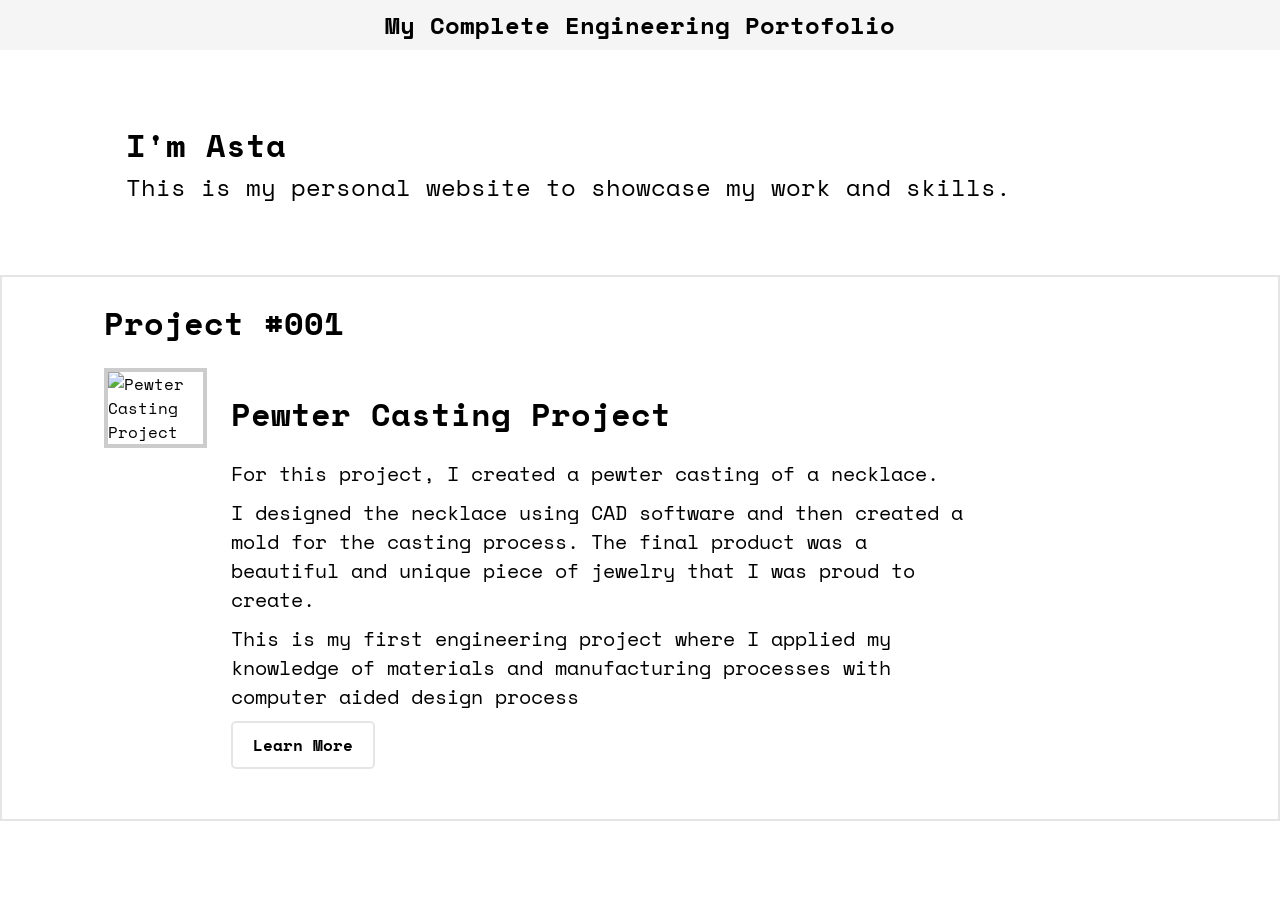
==== index.html @ eb5b8176 "Add files via upload" ====
<!DOCTYPE html>
<html lang="en">

<head>
    <meta charset="UTF-8">
    <meta name="viewport" content="width=device-width, initial-scale=1.0">
    <title>Asta's Portofolio</title>
    <link rel="stylesheet" href="Main.css">

    <link rel="preconnect" href="https://fonts.googleapis.com">
    <link rel="preconnect" href="https://fonts.gstatic.com" crossorigin>
    <link href="https://fonts.googleapis.com/css2?family=Space+Mono:ital,wght@0,400;0,700;1,400;1,700&display=swap"
        rel="stylesheet">
</head>

<body>
    <div class="Header">
        <h1>My Complete Engineering Portofolio</h1>
    </div>

    <div class="FillerLol"></div>

    <div class="Main">
        <div class="img">
            <img src="">
        </div>

        <div class="Text">
            <h1>I'm Asta</h1>
            <h2>This is my personal website to showcase my work and skills.</h2>
        </div>
    </div>

    <div class="Project1">
        <div class="Project1Heading">
            <h1>Project #001</h1>
        </div>

        <div class="Project1Body">

            <div class="img">
                <img src="Assets/Asta'sNecklace.png" alt="Pewter Casting Project">
            </div>

            <div class="Text">
                <h1>Pewter Casting Project</h1>
                <h2>For this project, I created a pewter casting of a necklace.</h2>
                <h2>I designed the necklace using CAD software
                    and then created a mold for the casting process. The final product was a beautiful and unique piece
                    of jewelry that I was proud to create.</h2>
                <h2>This is my first engineering project where I applied my knowledge of materials and manufacturing processes with computer aided design process</h2>
                <div class="MoreButton">
                    <a href="https://drive.google.com/file/d/1BY10WOGjt8T2GT68Xvnvfduogqiowvm9/view?usp=sharing">Learn More</a>
                </div>

            </div>

        </div>
    </div>

</body>

</html>
---- Main.css ----
body {
    margin: 0;
    padding: 0;
    font-family: "Space Mono", monospace;
}

.Header {
    display: flex;
    justify-content: center;
    align-items: center;
    height: 50px;
    background-color: #f5f5f5;
    position: fixed;
    top: 0;
    left: 0;
    right: 0;
    z-index: 0;
}

.Header h1 {
    margin: 0;
    font-size: 24px;
    font-weight: bold;
}

.FillerLol {
    display: flex;
    justify-content: center;
    align-items: center;
    height: 50px;
    background-color: #f5f5f5;
}

.Main {
    display: flex;

    justify-content: left;
    align-items: left;

    background-image: url(Assets/BlackGrid.svg);
    background-repeat: no-repeat;
    background-size: cover;
    background-position: center;
    background-attachment: fixed;

    height: auto;
    padding-top: 50px;
    padding-bottom: 50px;
    padding-left: 8%;
}


.Main img {
    border-radius: 10px;
    height: 250px;
}

.Main .Text {
    display: flex;
    flex-direction: column;
    justify-content: center;
    align-items: left;
    margin-left: 2%;
}

.Main h1 {
    text-align: left;
    font-family: "Space Mono", monospace;
    font-weight: 700;
    font-style: normal;
    margin-bottom: 0;
}

.Main h2 {
    text-align: left;
    font-family: "Space Mono", monospace;
    font-weight: 400;
    font-style: normal;
    margin-top: 0;
}

.Project1 {
    color: black;
    border: 2px solid rgba(0, 0, 0, 0.100);
}

.Project1Heading {
    display: flex;

    justify-content: left;
    align-items: left;

    height: auto;
    padding-left: 8%;
}

.Project1Body {
    display: flex;
    justify-content: left;
    align-items: left;

    height: auto;
    padding-bottom: 50px;
    padding-left: 8%;
}

.Project1Body img {
    aspect-ratio: 1/1;
    object-fit: cover;
    height: 500px;

    color: black;
    border: 4px solid rgba(0, 0, 0, 0.200);
}

.Project1Body .Text {
    display: flex;
    flex-direction: column;
    align-items: left;
    margin-left: 2%;
}

.Project1Body .Text h1 {
    font-weight: 700;
}

.Project1Body .Text h2 {
    font-weight: 400;
    padding-right: 300px;
    margin-top: 0;
    margin-bottom: 10px;

    font-size: 20px;
}

.Project1Body .Text .MoreButton a {
    display: inline-block;
    padding: 10px 20px;
    
    background-image: url(Assets/BlackGrid.svg);
    background-repeat: no-repeat;
    background-size: cover;
    background-position: center;
    background-attachment: fixed;

    text-decoration: none;

    font-weight: 700;

    color: black;
    border-radius: 5px; 

    border: 2px solid rgba(0, 0, 0, 0.100);
}

/*
.space-mono-regular {
  font-family: "Space Mono", monospace;
  font-weight: 400;
  font-style: normal;
}

.space-mono-bold {
  font-family: "Space Mono", monospace;
  font-weight: 700;
  font-style: normal;
}

.space-mono-regular-italic {
  font-family: "Space Mono", monospace;
  font-weight: 400;
  font-style: italic;
}

.space-mono-bold-italic {
  font-family: "Space Mono", monospace;
  font-weight: 700;
  font-style: italic;
}
*/
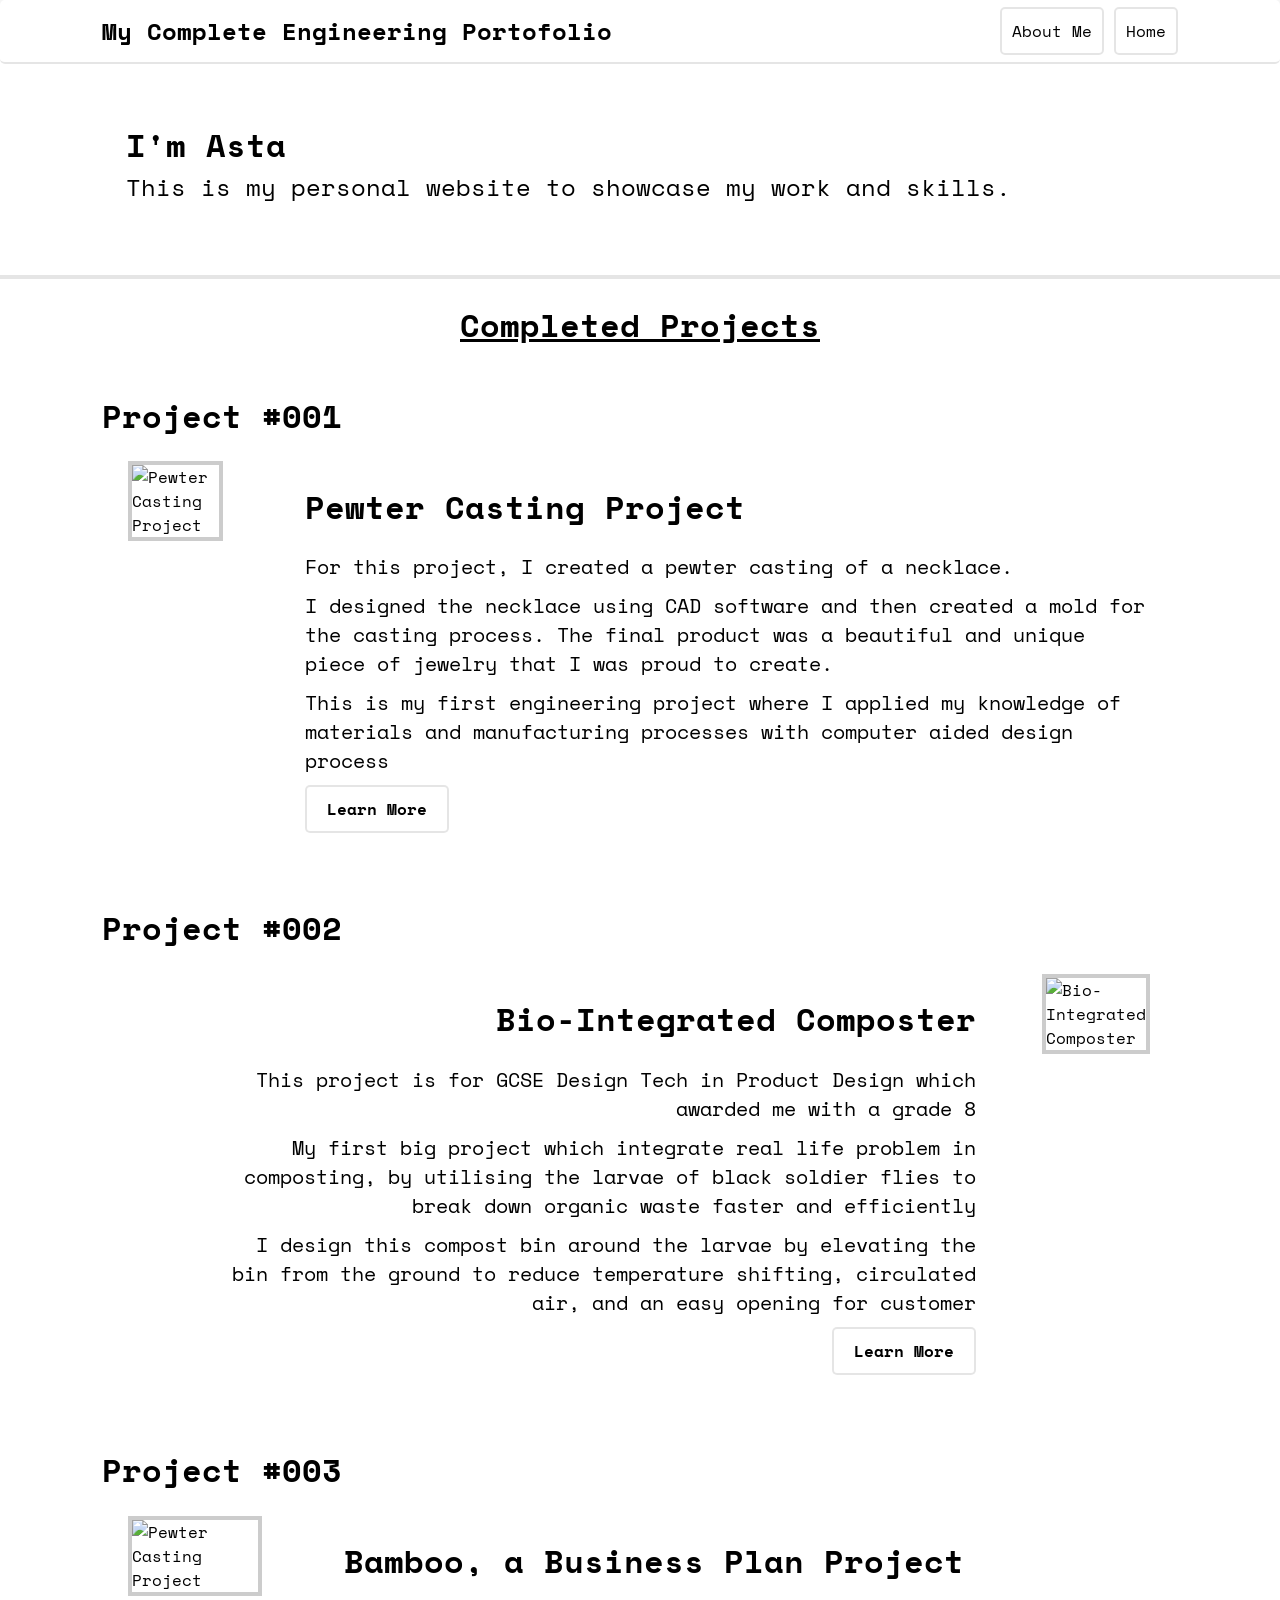
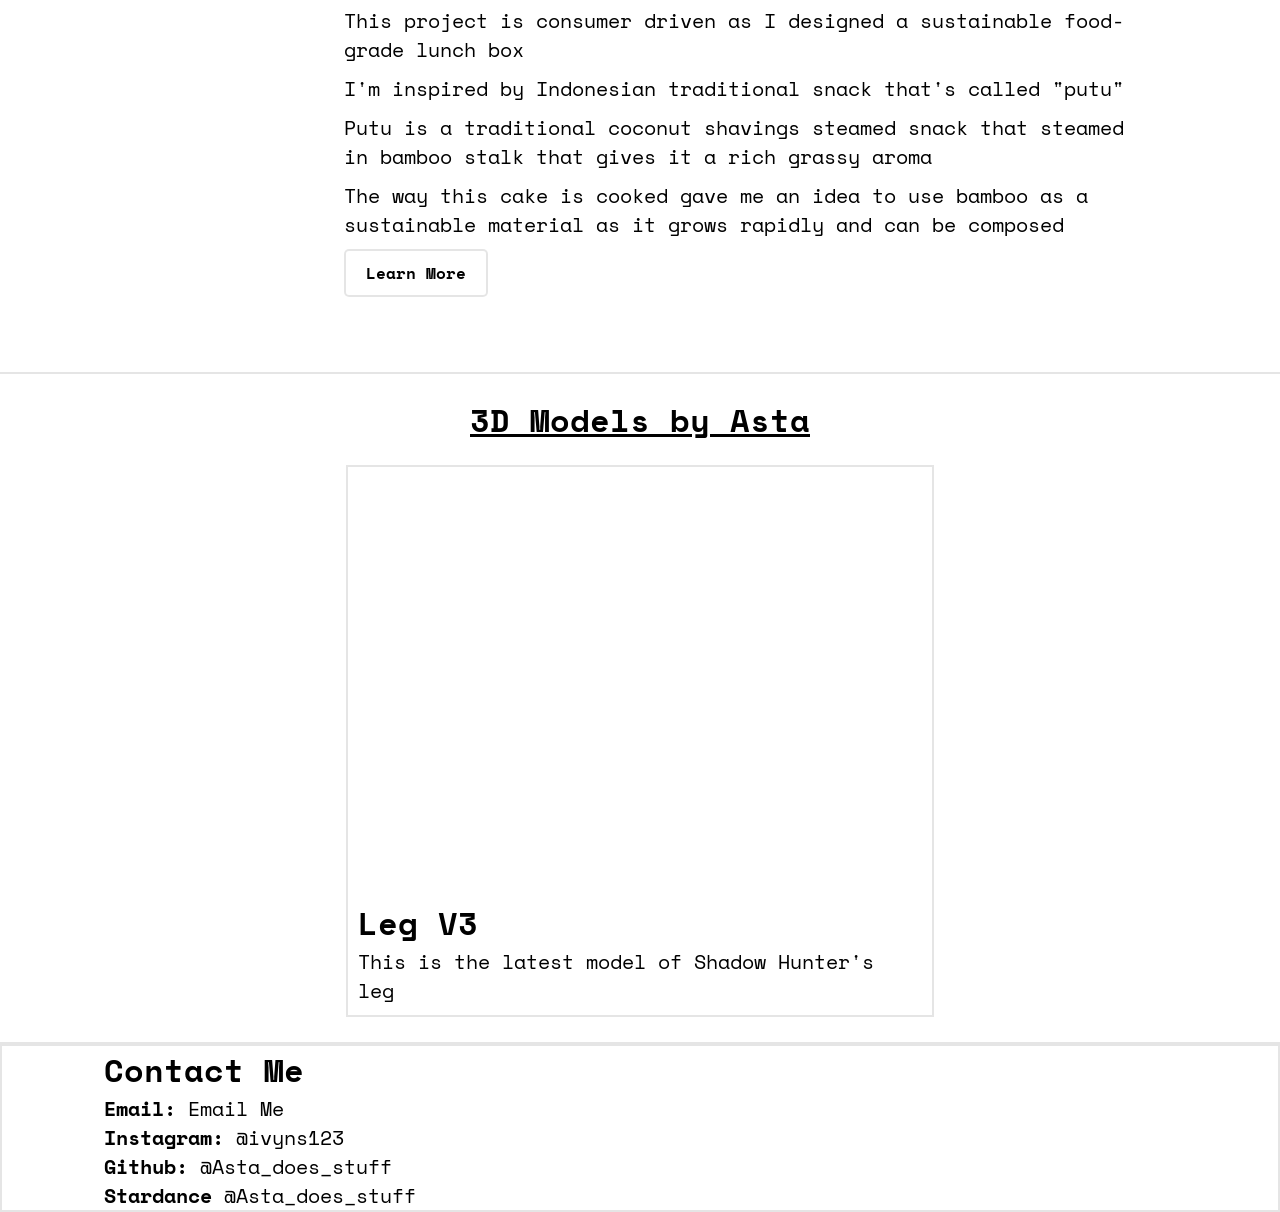
==== commit abb47dff: "Add files via upload" ====
--- a/index.html
+++ b/index.html
@@ -15,7 +15,14 @@
 
 <body>
     <div class="Header">
-        <h1>My Complete Engineering Portofolio</h1>
+        <div class="left">
+            <h1>My Complete Engineering Portofolio</h1>
+        </div>
+
+        <div class="right">
+            <a href="/about.html">About Me</a>
+            <a href="/index.html">Home</a>
+        </div>
     </div>
 
     <div class="FillerLol"></div>
@@ -31,6 +38,10 @@
         </div>
     </div>
 
+    <div class="CompletedProject">
+        <h1>Completed Projects</h1>
+    </div>
+
     <div class="Project1">
         <div class="Project1Heading">
             <h1>Project #001</h1>
@@ -39,7 +50,7 @@
         <div class="Project1Body">
 
             <div class="img">
-                <img src="Assets/Asta'sNecklace.png" alt="Pewter Casting Project">
+                <img src="Assets/Project1.png" alt="Pewter Casting Project">
             </div>
 
             <div class="Text">
@@ -48,9 +59,11 @@
                 <h2>I designed the necklace using CAD software
                     and then created a mold for the casting process. The final product was a beautiful and unique piece
                     of jewelry that I was proud to create.</h2>
-                <h2>This is my first engineering project where I applied my knowledge of materials and manufacturing processes with computer aided design process</h2>
+                <h2>This is my first engineering project where I applied my knowledge of materials and manufacturing
+                    processes with computer aided design process</h2>
                 <div class="MoreButton">
-                    <a href="https://drive.google.com/file/d/1BY10WOGjt8T2GT68Xvnvfduogqiowvm9/view?usp=sharing">Learn More</a>
+                    <a href="https://drive.google.com/file/d/1BY10WOGjt8T2GT68Xvnvfduogqiowvm9/view?usp=sharing">Learn
+                        More</a>
                 </div>
 
             </div>
@@ -58,6 +71,89 @@
         </div>
     </div>
 
-</body>
+    <div class="Project2">
+        <div class="Project2Heading">
+            <h1>Project #002</h1>
+        </div>
 
-</html>+        <div class="Project2Body">
+
+            <div class="Text">
+                <h1>Bio-Integrated Composter</h1>
+                <h2>This project is for GCSE Design Tech in Product Design which awarded me with a grade 8</h2>
+                <h2>My first big project which integrate real life problem in composting, by utilising the larvae of
+                    black soldier flies to break down organic waste faster and efficiently</h2>
+                <h2>I design this compost bin around the larvae by elevating the bin from the ground to reduce
+                    temperature shifting, circulated air, and an easy opening for customer</h2>
+
+                <div class="MoreButton">
+                    <a href="https://drive.google.com/file/d/1TTiFRQ6KUUoQyNSU7rCCdwY2r5PUiONR/view?usp=sharing">Learn
+                        More</a>
+                </div>
+
+            </div>
+
+            <div class="img">
+                <img src="Assets/Project2.png" alt="Bio-Integrated Composter">
+            </div>
+
+        </div>
+    </div>
+
+
+    <div class="Project3">
+        <div class="Project3Heading">
+            <h1>Project #003</h1>
+        </div>
+
+        <div class="Project3Body">
+
+            <div class="img">
+                <img src="Assets/Project3.png" alt="Pewter Casting Project">
+            </div>
+
+            <div class="Text">
+                <h1>Bamboo, a Business Plan Project</h1>
+                <h2>This project is consumer driven as I designed a sustainable food-grade lunch box</h2>
+                <h2>I'm inspired by Indonesian traditional snack that's called "putu"</h2>
+                <h2>Putu is a traditional coconut shavings steamed snack that steamed in bamboo stalk that gives it a rich grassy aroma</h2>
+                <h2>The way this cake is cooked gave me an idea to use bamboo as a sustainable material as it grows rapidly and can be composed</h2>
+
+                <div class="MoreButton">
+                    <a href="https://drive.google.com/file/d/19gNnoK2p7HSifSgyCIsiXcET6hjtIfJ0/view?usp=sharing">Learn More</a>
+                </div>
+
+            </div>
+
+        </div>
+    </div>
+
+    <div class="ModelProjectHeading">
+        <h1>3D Models by Asta</h1>
+    </div>
+
+    <div class="ModelProjectBody">
+        <div class="LegV3">
+            <div class="Model">
+                <iframe title="Leg V3" frameborder="0" allowfullscreen mozallowfullscreen="true"
+                    webkitallowfullscreen="true" allow="autoplay; fullscreen; xr-spatial-tracking" xr-spatial-tracking
+                    execution-while-out-of-viewport execution-while-not-rendered web-share
+                    src="https://sketchfab.com/models/8698e56a7ae94fe880816c1f937d7918/embed?autospin=1&autostart=1&transparent=1&ui_theme=dark">
+                </iframe>
+            </div>
+
+            <div class="ModelText">
+                <h1>Leg V3</h1>
+                <h2>This is the latest model of Shadow Hunter's leg</h2>
+            </div>
+        </div>
+    </div>
+
+    <div class="Footer">
+        <h1>Contact Me</h1>
+        <h2>Email: <a href="https://mail.google.com/mail/?view=cm&fs=1&to=aryasatyaardy@gmail.com&su=Project%20Inquiry&body=Hello%20Asta%2C%0A%0AI%20visited%20your%20portfolio%20and..."target="_blank">Email Me</a></h2>
+        <h2>Instagram: <a href="https://www.instagram.com/ivyns123/">@ivyns123</a></h2>
+        <h2>Github: <a href="https://github.com/aryasatyaardy-cell">@Asta_does_stuff</a></h2>
+        <h2>Stardance <a href=https://stardance.hackclub.com/@Asta_does_stuff/projects>@Asta_does_stuff</a></h2>
+    </div>
+</body>
--- a/Main.css
+++ b/Main.css
@@ -1,20 +1,47 @@
+.Header .right a:hover,
+.Project1Body .Text .MoreButton a:hover,
+.Project2Body .Text .MoreButton a:hover,
+.Project3Body .Text .MoreButton a:hover {
+    transform: translateY(0px) scale(1.04);
+    box-shadow:
+        0 16px 32px rgba(0, 0, 0, 0.10),
+        0 6px 12px rgba(0, 0, 0, 0.10);
+    z-index: 10;
+}
+
 body {
     margin: 0;
     padding: 0;
     font-family: "Space Mono", monospace;
-}
+    min-height: 100vh;
+}
+
+/*************************************************/
 
 .Header {
     display: flex;
-    justify-content: center;
+    flex-direction: row;
+
+    justify-content: space-between;
     align-items: center;
-    height: 50px;
-    background-color: #f5f5f5;
+    height: fit-content;
+
+    padding-top: 1%;
+    padding-bottom: 1%;
+    padding-left: 8%;
+    padding-right: 8%;
+
+    background-color: white;
     position: fixed;
     top: 0;
     left: 0;
     right: 0;
     z-index: 0;
+
+    color: black;
+    border-radius: 5px;
+
+    border-bottom: 2px solid rgba(0, 0, 0, 0.100);
 }
 
 .Header h1 {
@@ -23,19 +50,13 @@
     font-weight: bold;
 }
 
-.FillerLol {
-    display: flex;
-    justify-content: center;
-    align-items: center;
-    height: 50px;
-    background-color: #f5f5f5;
-}
-
-.Main {
-    display: flex;
-
-    justify-content: left;
-    align-items: left;
+.Header .Right {
+    display: flex;
+    flex-direction: row;
+}
+
+.Header .right a {
+    padding: 10px;
 
     background-image: url(Assets/BlackGrid.svg);
     background-repeat: no-repeat;
@@ -43,10 +64,50 @@
     background-position: center;
     background-attachment: fixed;
 
+    text-decoration: none;
+    text-align: center;
+
+    font-weight: 400;
+
+    color: black;
+    border-radius: 5px;
+
+    border: 2px solid rgba(0, 0, 0, 0.100);
+
+    transition: transform 0.25s ease, box-shadow 0.25s ease;
+    z-index: 1;
+}
+
+.FillerLol {
+    display: flex;
+    justify-content: center;
+    align-items: center;
+    height: 50px;
+    background-color: #f5f5f5;
+}
+
+/**********************************************************/
+
+.Main {
+    display: flex;
+
+    justify-content: left;
+    align-items: left;
+
+    background-image: url(Assets/BlackGrid.svg);
+    background-repeat: no-repeat;
+    background-size: cover;
+    background-position: center;
+    background-attachment: fixed;
+
     height: auto;
     padding-top: 50px;
     padding-bottom: 50px;
     padding-left: 8%;
+
+    color: black;
+
+    border-bottom: 2px solid rgba(0, 0, 0, 0.100);
 }
 
 
@@ -79,9 +140,30 @@
     margin-top: 0;
 }
 
+/*******************************************************/
+
+.CompletedProject {
+    display: flex;
+
+    justify-content: center;
+    align-items: center;
+
+    color: black;
+    border-top: 2px solid rgba(0, 0, 0, 0.100);
+
+    height: max-content;
+
+
+}
+
+.CompletedProject h1 {
+    text-decoration: underline;
+}
+
+/*******************************************************/
+
 .Project1 {
     color: black;
-    border: 2px solid rgba(0, 0, 0, 0.100);
 }
 
 .Project1Heading {
@@ -96,12 +178,17 @@
 
 .Project1Body {
     display: flex;
-    justify-content: left;
-    align-items: left;
+    justify-content: right;
+    align-items: right;
 
     height: auto;
     padding-bottom: 50px;
-    padding-left: 8%;
+
+    align-self: center;
+
+    margin-left: auto;
+    margin-right: auto;
+    width: 80%;
 }
 
 .Project1Body img {
@@ -109,6 +196,8 @@
     object-fit: cover;
     height: 500px;
 
+    margin-right: 8%;
+
     color: black;
     border: 4px solid rgba(0, 0, 0, 0.200);
 }
@@ -116,27 +205,34 @@
 .Project1Body .Text {
     display: flex;
     flex-direction: column;
-    align-items: left;
-    margin-left: 2%;
+    align-items: right;
+
 }
 
 .Project1Body .Text h1 {
     font-weight: 700;
+    margin-left: 8%;
 }
 
 .Project1Body .Text h2 {
     font-weight: 400;
-    padding-right: 300px;
     margin-top: 0;
     margin-bottom: 10px;
 
     font-size: 20px;
+
+    margin-left: 8%;
+}
+
+.Project1Body .Text .MoreButton {
+    margin-left: 8%;
+    width: max-content;
 }
 
 .Project1Body .Text .MoreButton a {
     display: inline-block;
     padding: 10px 20px;
-    
+
     background-image: url(Assets/BlackGrid.svg);
     background-repeat: no-repeat;
     background-size: cover;
@@ -148,9 +244,354 @@
     font-weight: 700;
 
     color: black;
-    border-radius: 5px; 
+    border-radius: 5px;
 
     border: 2px solid rgba(0, 0, 0, 0.100);
+
+    display: flex;
+    transition: transform 0.25s ease, box-shadow 0.25s ease;
+    z-index: 1;
+}
+
+/***********************************************************************/
+
+.Project2 {
+    color: black;
+}
+
+.Project2Heading {
+    display: flex;
+
+    justify-content: left;
+    align-items: left;
+
+    height: auto;
+    padding-left: 8%;
+}
+
+.Project2Body {
+    display: flex;
+    justify-content: right;
+    align-items: right;
+
+    height: auto;
+    padding-bottom: 50px;
+
+    align-self: center;
+
+    margin-left: auto;
+    margin-right: auto;
+    width: 80%;
+}
+
+.Project2Body img {
+    aspect-ratio: 1/1;
+    object-fit: cover;
+    height: 500px;
+
+    margin-right: 18%;
+
+    color: black;
+    border: 4px solid rgba(0, 0, 0, 0.200);
+}
+
+.Project2Body .Text {
+    display: flex;
+    flex-direction: column;
+    align-items: flex-end;
+
+    margin-left: 8%;
+}
+
+.Project2Body .Text h1 {
+    font-weight: 700;
+
+    text-align: right;
+
+    margin-right: 8%;
+}
+
+.Project2Body .Text h2 {
+    font-weight: 400;
+    margin-top: 0;
+    margin-bottom: 10px;
+
+    font-size: 20px;
+    margin-right: 8%;
+
+    text-align: right;
+}
+
+.Project2Body .Text .MoreButton {
+    margin-right: 8%;
+}
+
+.Project2Body .Text .MoreButton a {
+    display: inline-block;
+    padding: 10px 20px;
+
+    background-image: url(Assets/BlackGrid.svg);
+    background-repeat: no-repeat;
+    background-size: cover;
+    background-position: center;
+    background-attachment: fixed;
+
+    text-decoration: none;
+
+    font-weight: 700;
+
+    color: black;
+    border-radius: 5px;
+
+    border: 2px solid rgba(0, 0, 0, 0.100);
+
+    display: flex;
+    transition: transform 0.25s ease, box-shadow 0.25s ease;
+    z-index: 1;
+}
+
+.Project1Body .Text .MoreButton a:hover,
+.Project2Body .Text .MoreButton a:hover {
+    transform: translateY(0px) scale(1.04);
+    box-shadow:
+        0 16px 32px rgba(0, 0, 0, 0.10),
+        0 6px 12px rgba(0, 0, 0, 0.10);
+    z-index: 10;
+}
+
+/******************************************************************************/
+
+
+.Project3 {
+    color: black;
+}
+
+.Project3Heading {
+    display: flex;
+
+    justify-content: left;
+    align-items: left;
+
+    height: auto;
+    padding-left: 8%;
+}
+
+.Project3Body {
+    display: flex;
+    justify-content: right;
+    align-items: right;
+
+    height: auto;
+    padding-bottom: 50px;
+
+    align-self: center;
+
+    margin-left: auto;
+    margin-right: auto;
+    width: 80%;
+}
+
+.Project3Body img {
+    aspect-ratio: 1/1;
+    object-fit: cover;
+    height: 500px;
+
+    margin-right: 8%;
+
+    color: black;
+    border: 4px solid rgba(0, 0, 0, 0.200);
+}
+
+.Project3Body .Text {
+    display: flex;
+    flex-direction: column;
+    align-items: right;
+
+}
+
+.Project3Body .Text h1 {
+    font-weight: 700;
+    margin-left: 8%;
+}
+
+.Project3Body .Text h2 {
+    font-weight: 400;
+    margin-top: 0;
+    margin-bottom: 10px;
+
+    font-size: 20px;
+
+    margin-left: 8%;
+}
+
+.Project3Body .Text .MoreButton {
+    margin-left: 8%;
+    width: max-content;
+}
+
+.Project3Body .Text .MoreButton a {
+    display: inline-block;
+    padding: 10px 20px;
+
+    background-image: url(Assets/BlackGrid.svg);
+    background-repeat: no-repeat;
+    background-size: cover;
+    background-position: center;
+    background-attachment: fixed;
+
+    text-decoration: none;
+
+    font-weight: 700;
+
+    color: black;
+    border-radius: 5px;
+
+    border: 2px solid rgba(0, 0, 0, 0.100);
+
+    display: flex;
+    transition: transform 0.25s ease, box-shadow 0.25s ease;
+    z-index: 1;
+}
+
+
+/**************************************************************/
+
+.ModelProjectHeading {
+    margin-top: 25px;
+
+    display: flex;
+
+    justify-content: center;
+    align-items: center;
+
+    color: black;
+    border-top: 2px solid rgba(0, 0, 0, 0.100);
+
+    height: max-content;
+
+}
+
+.ModelProjectHeading h1 {
+    text-decoration: underline;
+}
+
+/**************************************************************/
+
+.ModelProjectBody {
+    display: flex;
+    flex-direction: row;
+    flex-wrap: wrap;
+
+    color: black;
+    border-bottom: 2px solid rgba(0, 0, 0, 0.100);
+
+    height: fit-content;
+}
+
+.ModelProjectBody .LegV3 {
+    color: black;
+    border: 2px solid rgba(0, 0, 0, 0.100);
+
+    display: flex;
+    flex-direction: column;
+
+    height: auto;
+    padding: 10px;
+
+    align-self: center;
+
+    margin-left: auto;
+    margin-right: auto;
+    margin-bottom: 25px;
+
+    display: flex;
+    flex-direction: column;
+
+    background-image: url(Assets/BlackGrid.svg);
+    background-repeat: no-repeat;
+    background-size: cover;
+    background-position: center;
+    background-attachment: fixed;
+}
+
+.ModelProjectBody .LegV3 .Model {
+    display: flex;
+
+    margin-left: auto;
+    margin-right: auto;
+
+    align-items: center;
+}
+
+.ModelProjectBody .LegV3 .Model iframe {
+    height: 400px;
+    width: 400px;
+}
+
+.ModelProjectBody .LegV3 .ModelText h1 {
+    font-weight: 700;
+
+    text-align: left;
+    margin-right: 8%;
+
+    margin-bottom: 0px;
+}
+
+.ModelProjectBody .LegV3 .ModelText h2 {
+    font-weight: 400;
+    margin-top: 0;
+    margin-bottom: 0px;
+
+    font-size: 20px;
+    margin-right: 8%;
+
+    text-align: left;
+}
+
+/**************************************************************/
+
+.Footer {
+    display: flex;
+    flex-direction: column;
+
+    justify-content: left;
+    align-items: left;
+
+    height: max-content;
+    margin-top: auto;
+    padding-top: 0%;
+    padding-bottom: 0%;
+
+    background-image: url(Assets/BlackGrid.svg);
+    background-repeat: no-repeat;
+    background-size: cover;
+    background-position: center;
+    background-attachment: fixed;
+
+    color: black;
+    border: 2px solid rgba(0, 0, 0, 0.100);
+}
+
+.Footer h1 {
+    font-weight: 700;
+    margin-left: 8%;
+    margin-top: 0px;
+    margin-bottom: 0px;
+}
+
+.Footer h2 {
+    font-weight: 700;
+    margin-left: 8%;
+    margin-top: 0px;
+    margin-bottom: 0px;
+
+    font-size: 20px;
+}
+
+.Footer h2 a {
+    font-weight: 500;
+    text-decoration: none;
+    color: black;
 }
 
 /*
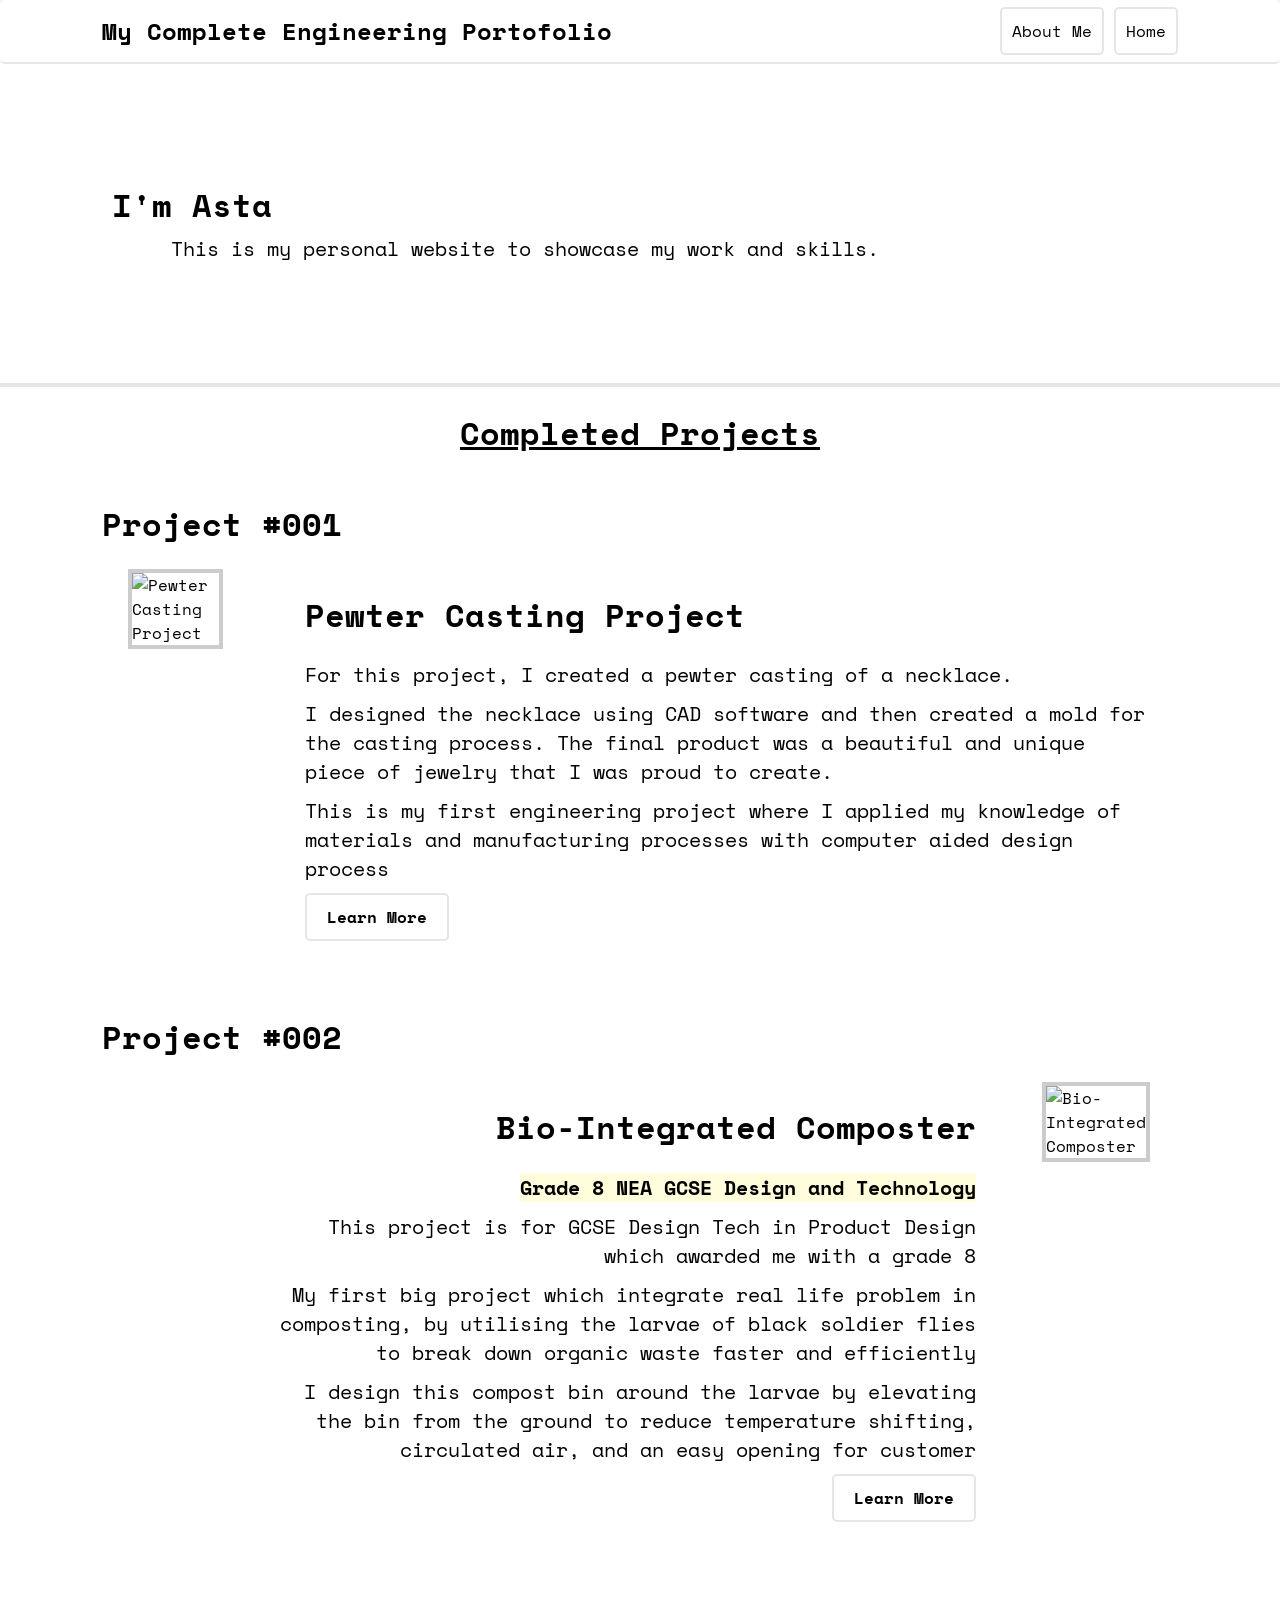
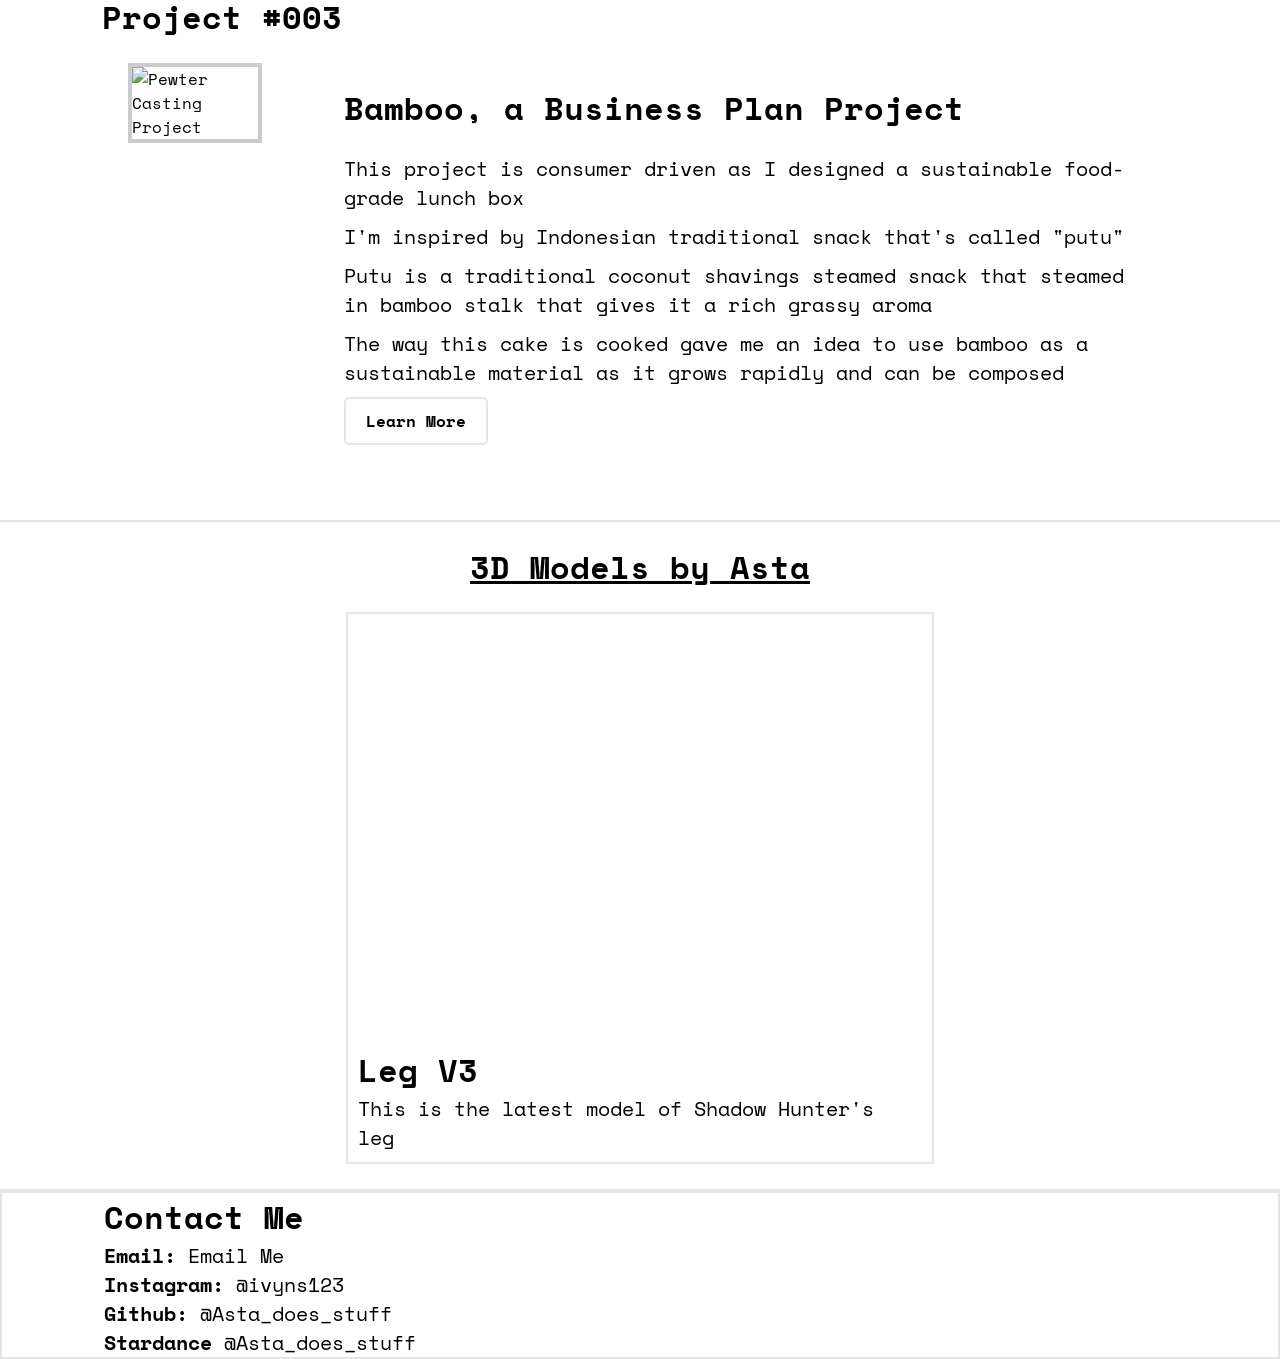
==== commit c9cdde68: "Add files via upload" ====
--- a/index.html
+++ b/index.html
@@ -28,9 +28,6 @@
     <div class="FillerLol"></div>
 
     <div class="Main">
-        <div class="img">
-            <img src="">
-        </div>
 
         <div class="Text">
             <h1>I'm Asta</h1>
@@ -42,12 +39,12 @@
         <h1>Completed Projects</h1>
     </div>
 
-    <div class="Project1">
-        <div class="Project1Heading">
+    <div class="Project3">
+        <div class="Project3Heading">
             <h1>Project #001</h1>
         </div>
 
-        <div class="Project1Body">
+        <div class="Project3Body">
 
             <div class="img">
                 <img src="Assets/Project1.png" alt="Pewter Casting Project">
@@ -62,8 +59,7 @@
                 <h2>This is my first engineering project where I applied my knowledge of materials and manufacturing
                     processes with computer aided design process</h2>
                 <div class="MoreButton">
-                    <a href="https://drive.google.com/file/d/1BY10WOGjt8T2GT68Xvnvfduogqiowvm9/view?usp=sharing">Learn
-                        More</a>
+                    <a href="Project1.html">Learn More</a>
                 </div>
 
             </div>
@@ -80,6 +76,7 @@
 
             <div class="Text">
                 <h1>Bio-Integrated Composter</h1>
+                <h2><span class="HighlightBold">Grade 8 NEA GCSE Design and Technology</span></h2>
                 <h2>This project is for GCSE Design Tech in Product Design which awarded me with a grade 8</h2>
                 <h2>My first big project which integrate real life problem in composting, by utilising the larvae of
                     black soldier flies to break down organic waste faster and efficiently</h2>
@@ -87,8 +84,7 @@
                     temperature shifting, circulated air, and an easy opening for customer</h2>
 
                 <div class="MoreButton">
-                    <a href="https://drive.google.com/file/d/1TTiFRQ6KUUoQyNSU7rCCdwY2r5PUiONR/view?usp=sharing">Learn
-                        More</a>
+                    <a href="Project2.html">Learn More</a>
                 </div>
 
             </div>
--- a/Main.css
+++ b/Main.css
@@ -16,6 +16,17 @@
     min-height: 100vh;
 }
 
+html {
+    scroll-behavior: smooth;
+}
+
+#Research,
+#Introduction,
+#Theme {
+    scroll-margin-top: 79px;
+}
+
+
 /*************************************************/
 
 .Header {
@@ -90,30 +101,74 @@
 
 .Main {
     display: flex;
-
-    justify-content: left;
-    align-items: left;
+    flex-direction: row;
+
+    justify-content: space-between;
+    align-items: center;
+    height: fit-content;
 
     background-image: url(Assets/BlackGrid.svg);
     background-repeat: no-repeat;
     background-size: cover;
-    background-position: center;
+    background-attachment: fixed;
+
+    height: auto;
+    padding-left: 8%;
+    padding-right: 8%;
+
+    color: black;
+
+    border-bottom: 2px solid rgba(0, 0, 0, 0.100);
+}
+
+.MainProject {
+    display: flex;
+    flex-direction: row;
+
+    justify-content: space-between;
+    align-items: center;
+    height: fit-content;
+
+    background-image: url(Assets/Project1Heading.svg);
+    background-repeat: no-repeat;
+    background-size: auto;
+    background-position-y: 0px;
     background-attachment: fixed;
 
     height: auto;
     padding-top: 50px;
     padding-bottom: 50px;
     padding-left: 8%;
+    padding-right: 8%;
 
     color: black;
 
     border-bottom: 2px solid rgba(0, 0, 0, 0.100);
 }
 
-
-.Main img {
-    border-radius: 10px;
-    height: 250px;
+.MainProject2 {
+    display: flex;
+    flex-direction: row;
+
+    justify-content: space-between;
+    align-items: center;
+    height: fit-content;
+
+    background-image: url(Assets/Project2Heading.svg);
+    background-repeat: no-repeat;
+    background-size: auto;
+    background-position-y: 0px;
+    background-attachment: fixed;
+
+    height: auto;
+    padding-top: 50px;
+    padding-bottom: 50px;
+    padding-left: 8%;
+    padding-right: 8%;
+
+    color: black;
+
+    border-bottom: 2px solid rgba(0, 0, 0, 0.100);
 }
 
 .Main .Text {
@@ -121,23 +176,54 @@
     flex-direction: column;
     justify-content: center;
     align-items: left;
-    margin-left: 2%;
-}
-
-.Main h1 {
+
+    margin-top: 100px;
+    margin-bottom: 100px;
+}
+
+.MainProject .Text,
+.MainProject2 .Text {
+    display: flex;
+    flex-direction: column;
+    align-items: left;
+
+    margin-left: 8%;
+    margin-right: 8%;
+
+}
+
+.Main h1,
+.MainProject .Text h1,
+.MainProject2 .Text h1 {
     text-align: left;
     font-family: "Space Mono", monospace;
     font-weight: 700;
     font-style: normal;
     margin-bottom: 0;
-}
-
-.Main h2 {
+    width: fit-content;
+
+    background-color: white;
+    padding: 10px;
+    padding-bottom: 0px;
+}
+
+.Main h2,
+.MainProject .Text h2,
+.MainProject2 .Text h2 {
     text-align: left;
     font-family: "Space Mono", monospace;
     font-weight: 400;
     font-style: normal;
-    margin-top: 0;
+
+    margin-bottom: 0px;
+
+    margin-top: 0px;
+
+    width: 100%;
+
+    background-color: white;
+    padding: 10px;
+    padding-top: 5px;
 }
 
 /*******************************************************/
@@ -160,10 +246,30 @@
     text-decoration: underline;
 }
 
+.Text .CompletedProject .Bold {
+    font-weight: 600;
+    margin-top: 0;
+    margin-bottom: 0px;
+
+    font-size: 30px;
+}
+
+.Text .CompletedProject .Highlight {
+    font-weight: 700;
+    margin-top: 0;
+    margin-bottom: 0px;
+
+    font-size: 30px;
+
+    background-color: #fffddb;
+}
+
 /*******************************************************/
 
 .Project1 {
     color: black;
+    display: flex;
+    flex-direction: column;
 }
 
 .Project1Heading {
@@ -174,6 +280,7 @@
 
     height: auto;
     padding-left: 8%;
+    padding-right: 8%;
 }
 
 .Project1Body {
@@ -202,19 +309,24 @@
     border: 4px solid rgba(0, 0, 0, 0.200);
 }
 
+img #Compost {
+    height: 0px;
+}
+
 .Project1Body .Text {
     display: flex;
     flex-direction: column;
     align-items: right;
 
-}
-
-.Project1Body .Text h1 {
-    font-weight: 700;
-    margin-left: 8%;
-}
-
-.Project1Body .Text h2 {
+    margin-left: 8%;
+    margin-right: 8%;
+}
+
+.Text h1 {
+    font-weight: 700;
+}
+
+.Text h2 {
     font-weight: 400;
     margin-top: 0;
     margin-bottom: 10px;
@@ -223,6 +335,69 @@
 
     margin-left: 8%;
 }
+
+.Text h3 {
+    font-weight: 400;
+    margin-top: 0;
+    margin-bottom: 0px;
+
+    font-size: 20px;
+
+    margin-left: 10%;
+
+    text-decoration: none;
+    color: black;
+}
+
+.Text a {
+    text-decoration: none;
+    color: rgb(0, 0, 0);
+}
+
+.Scroll a {
+    text-decoration: none;
+    color: #1b1b1b;
+    background-color: rgb(240, 240, 240);
+    padding: 5px;
+}
+
+.Text .Bold {
+    font-weight: 600;
+    margin-top: 0;
+    margin-bottom: 0px;
+
+    font-size: 20px;
+}
+
+.Text .Highlight {
+    font-weight: 400;
+    margin-top: 0;
+    margin-bottom: 0px;
+
+    font-size: 20px;
+
+    background-color: #fffddb;
+}
+
+.Text .HighlightBold {
+    font-weight: 700;
+    margin-top: 0;
+    margin-bottom: 0px;
+
+    font-size: 20px;
+
+    background-color: #fffddb;
+}
+
+.Text iframe {
+
+    height: 600px;
+    border: none;
+
+    color: black;
+    border: 4px solid rgba(0, 0, 0, 0.200);
+}
+
 
 .Project1Body .Text .MoreButton {
     margin-left: 8%;
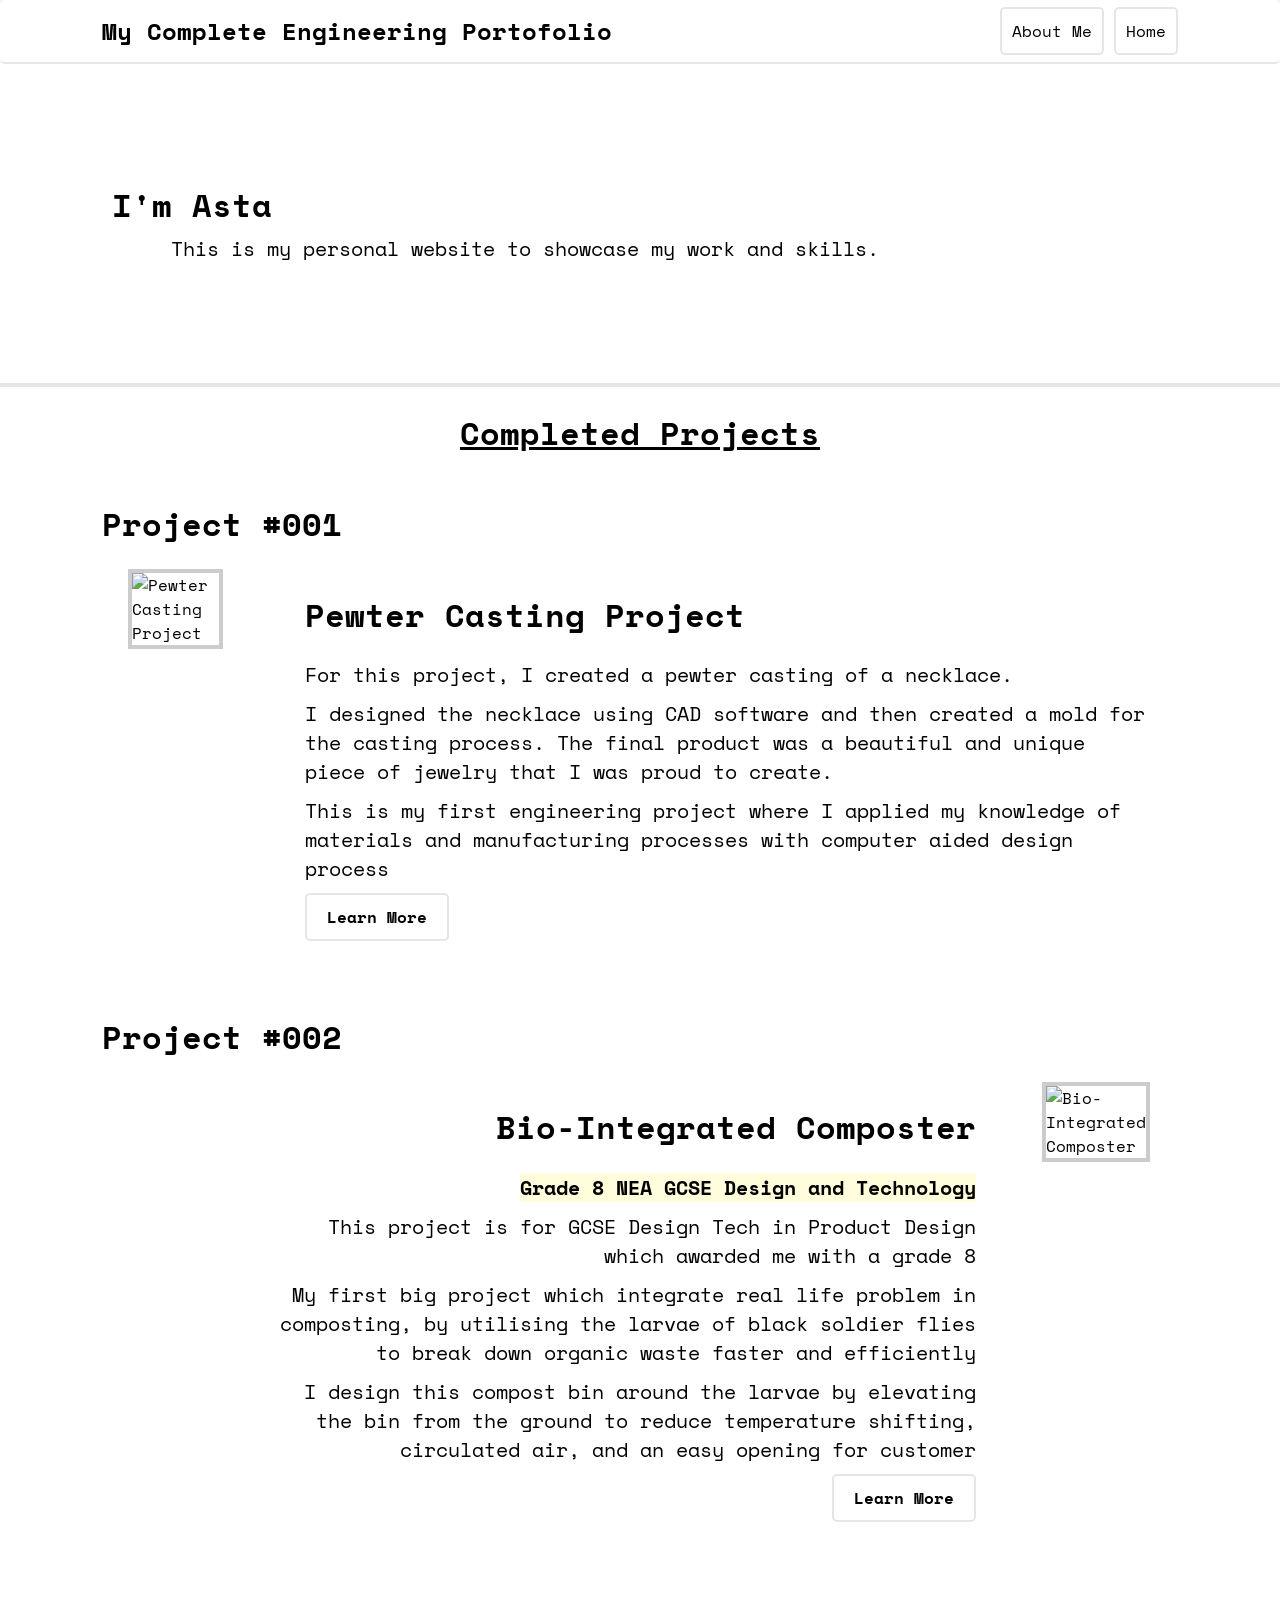
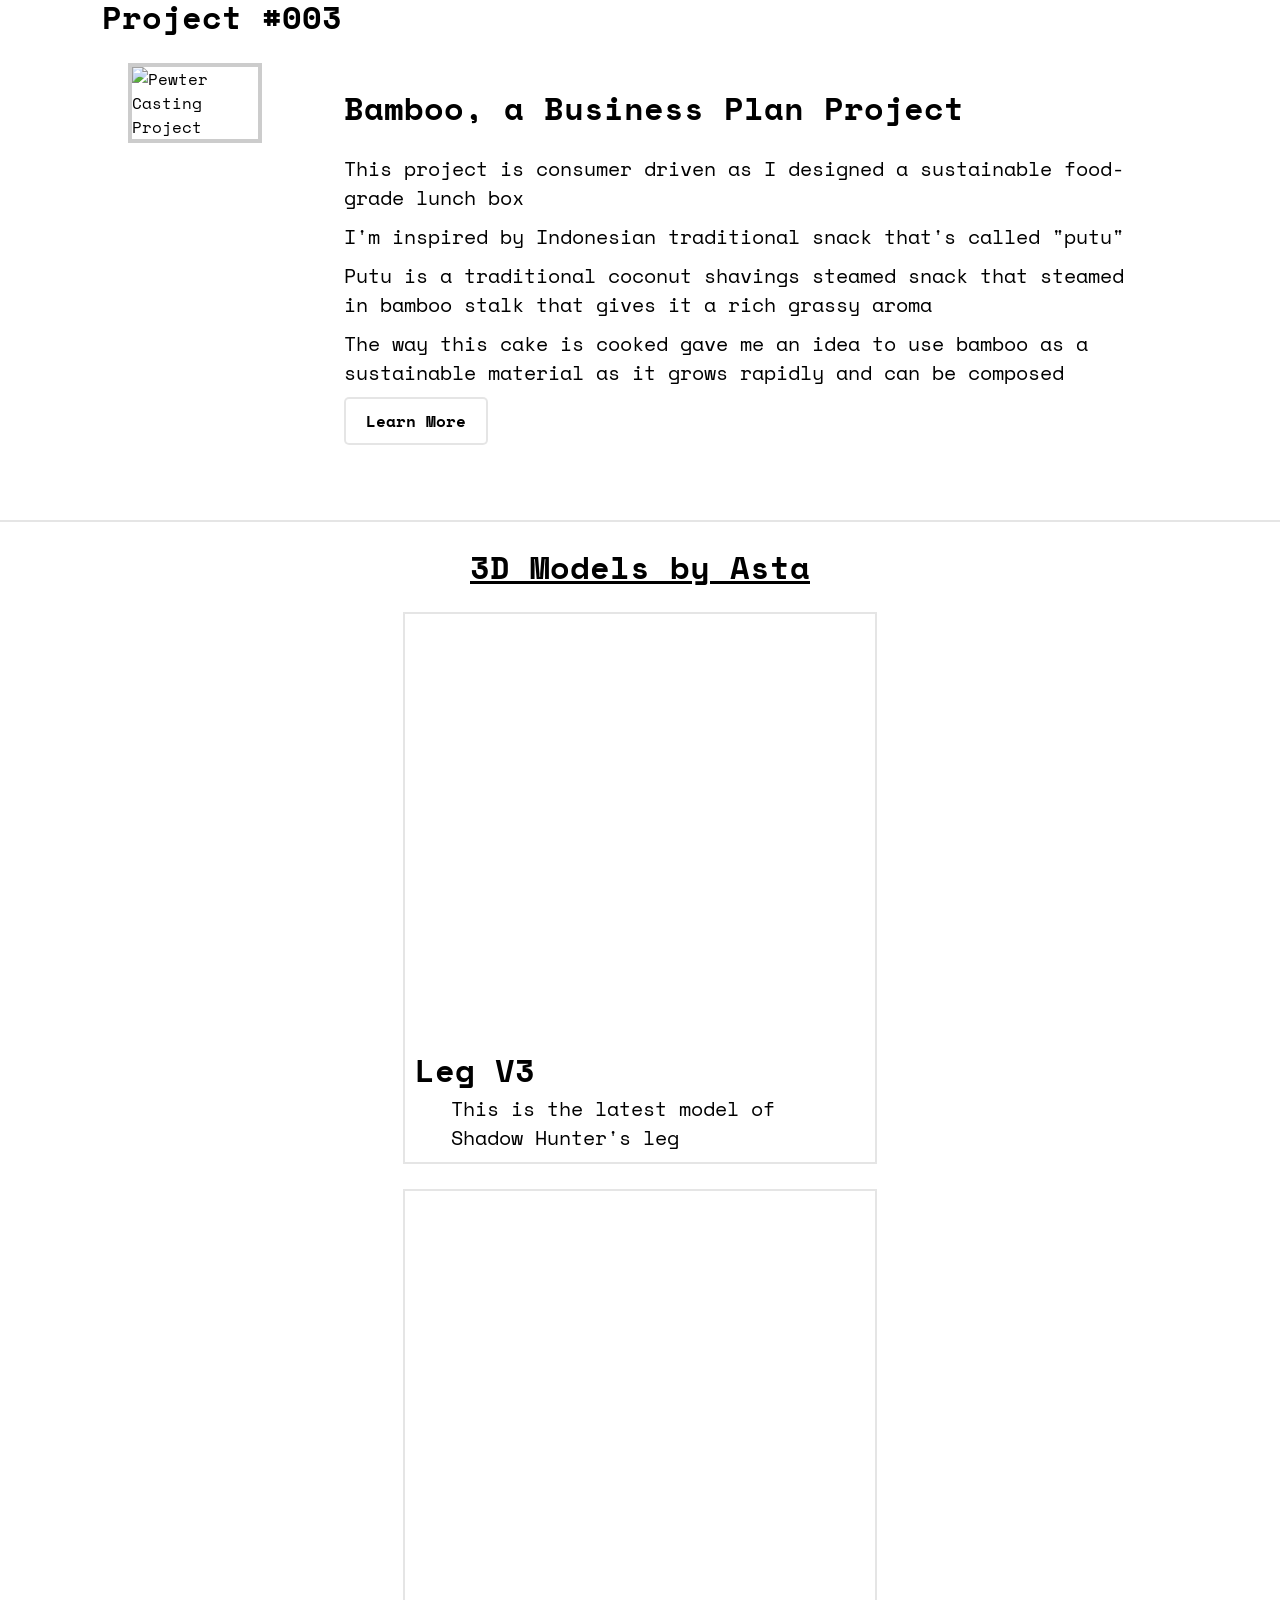
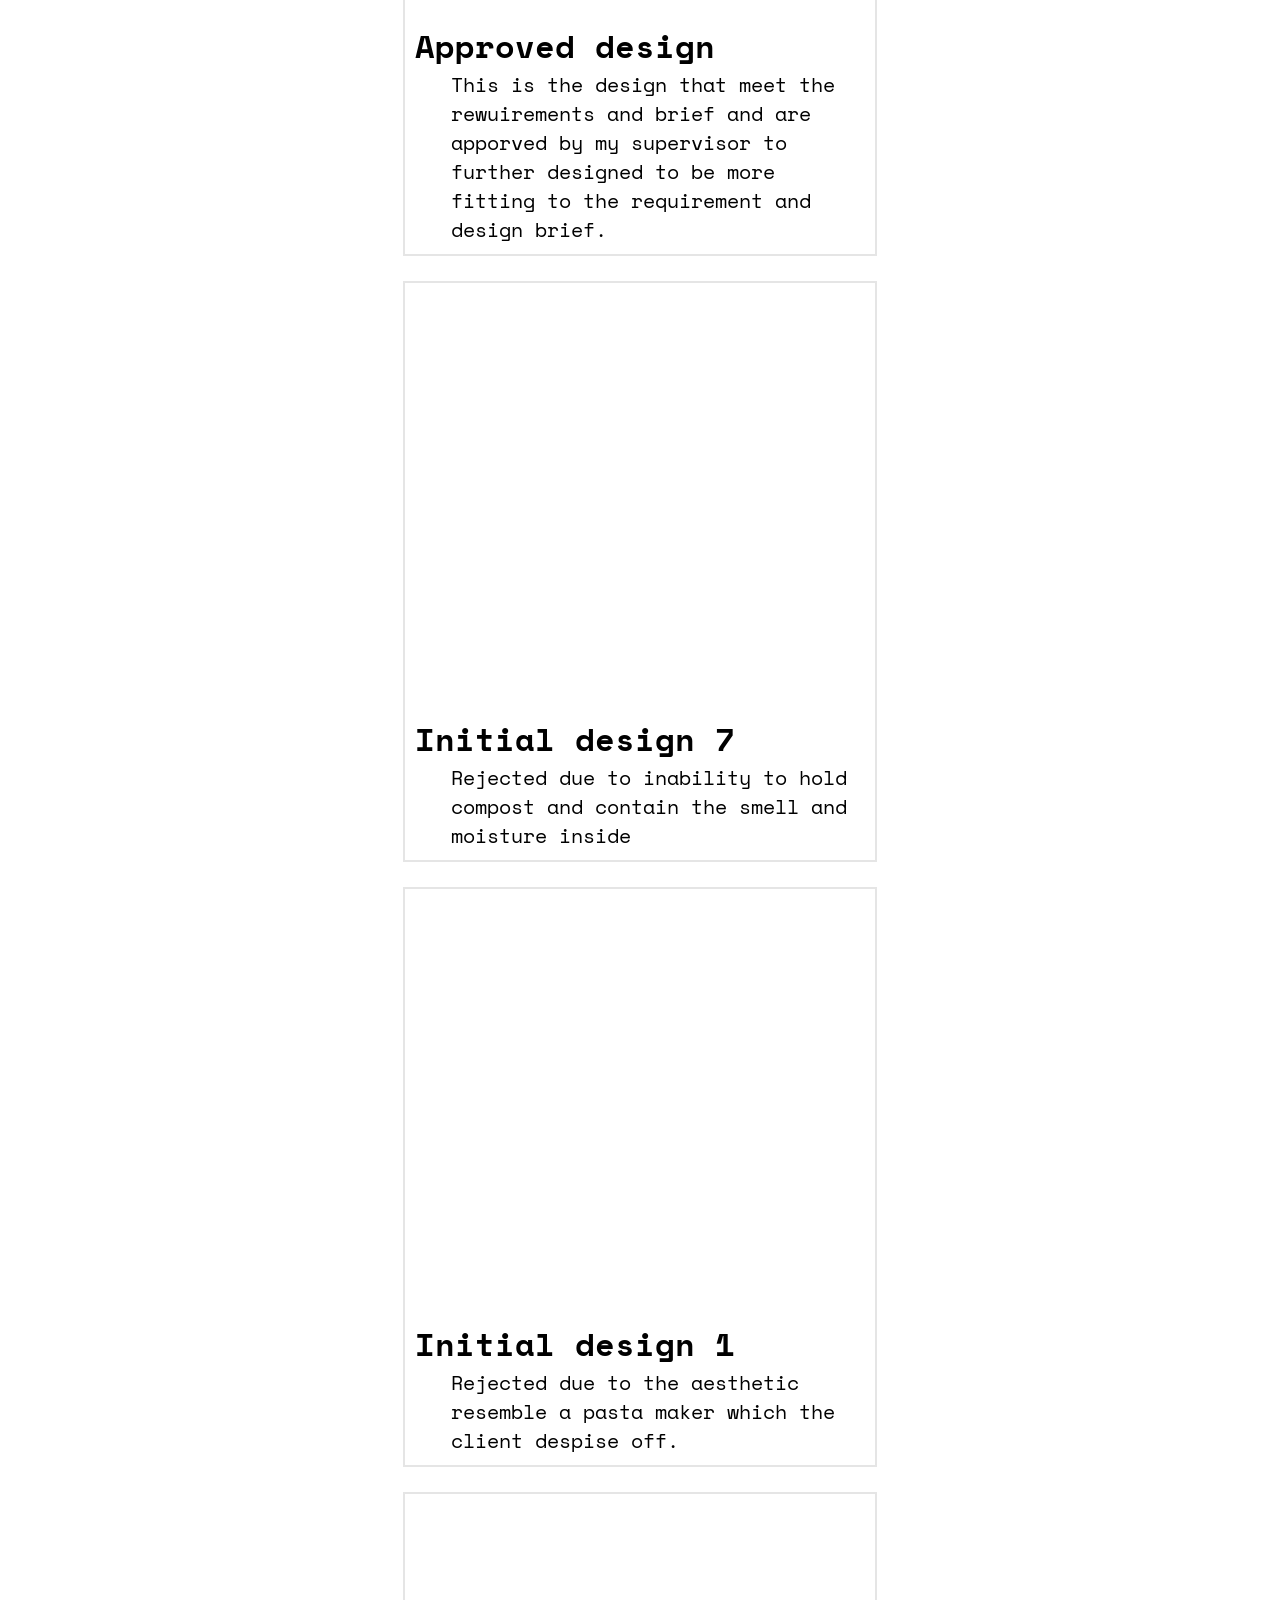
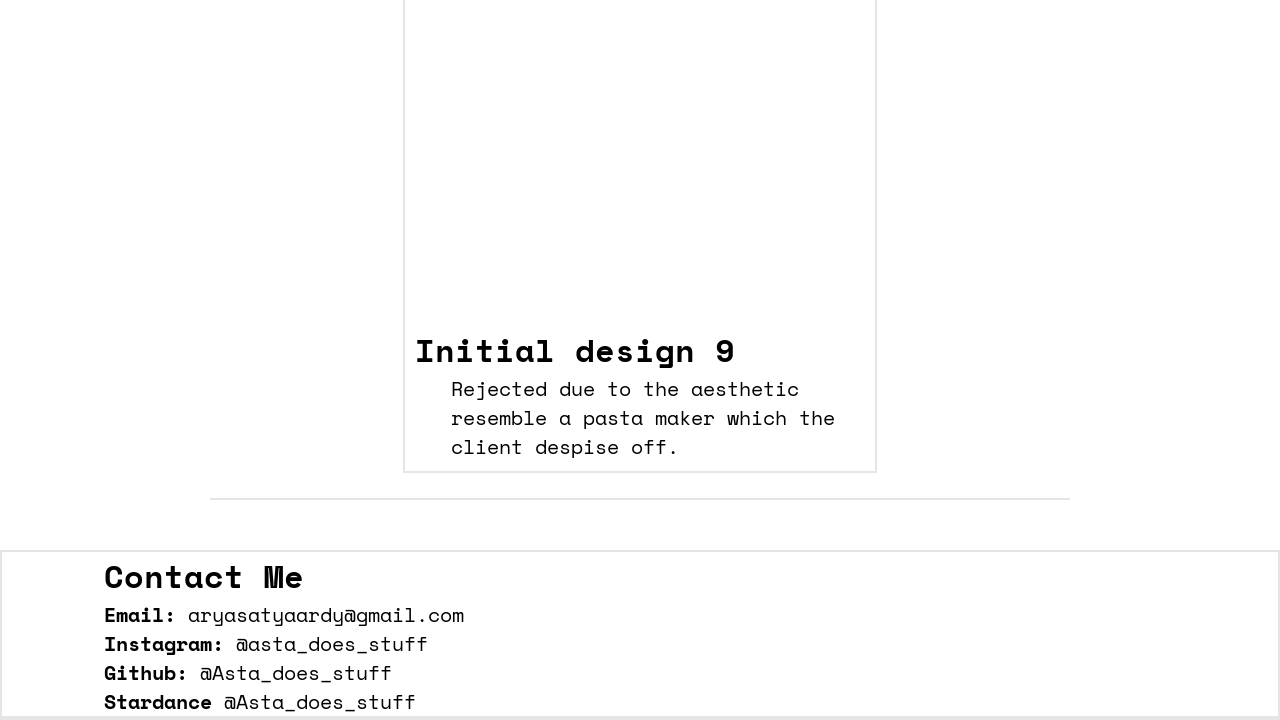
==== commit e807aa55: "Add files via upload" ====
--- a/index.html
+++ b/index.html
@@ -112,11 +112,14 @@
                 <h1>Bamboo, a Business Plan Project</h1>
                 <h2>This project is consumer driven as I designed a sustainable food-grade lunch box</h2>
                 <h2>I'm inspired by Indonesian traditional snack that's called "putu"</h2>
-                <h2>Putu is a traditional coconut shavings steamed snack that steamed in bamboo stalk that gives it a rich grassy aroma</h2>
-                <h2>The way this cake is cooked gave me an idea to use bamboo as a sustainable material as it grows rapidly and can be composed</h2>
+                <h2>Putu is a traditional coconut shavings steamed snack that steamed in bamboo stalk that gives it a
+                    rich grassy aroma</h2>
+                <h2>The way this cake is cooked gave me an idea to use bamboo as a sustainable material as it grows
+                    rapidly and can be composed</h2>
 
                 <div class="MoreButton">
-                    <a href="https://drive.google.com/file/d/19gNnoK2p7HSifSgyCIsiXcET6hjtIfJ0/view?usp=sharing">Learn More</a>
+                    <a href="https://drive.google.com/file/d/19gNnoK2p7HSifSgyCIsiXcET6hjtIfJ0/view?usp=sharing">Learn
+                        More</a>
                 </div>
 
             </div>
@@ -129,27 +132,111 @@
     </div>
 
     <div class="ModelProjectBody">
-        <div class="LegV3">
-            <div class="Model">
-                <iframe title="Leg V3" frameborder="0" allowfullscreen mozallowfullscreen="true"
-                    webkitallowfullscreen="true" allow="autoplay; fullscreen; xr-spatial-tracking" xr-spatial-tracking
-                    execution-while-out-of-viewport execution-while-not-rendered web-share
-                    src="https://sketchfab.com/models/8698e56a7ae94fe880816c1f937d7918/embed?autospin=1&autostart=1&transparent=1&ui_theme=dark">
-                </iframe>
-            </div>
-
-            <div class="ModelText">
-                <h1>Leg V3</h1>
-                <h2>This is the latest model of Shadow Hunter's leg</h2>
-            </div>
-        </div>
-    </div>
-
-    <div class="Footer">
-        <h1>Contact Me</h1>
-        <h2>Email: <a href="https://mail.google.com/mail/?view=cm&fs=1&to=aryasatyaardy@gmail.com&su=Project%20Inquiry&body=Hello%20Asta%2C%0A%0AI%20visited%20your%20portfolio%20and..."target="_blank">Email Me</a></h2>
-        <h2>Instagram: <a href="https://www.instagram.com/ivyns123/">@ivyns123</a></h2>
-        <h2>Github: <a href="https://github.com/aryasatyaardy-cell">@Asta_does_stuff</a></h2>
-        <h2>Stardance <a href=https://stardance.hackclub.com/@Asta_does_stuff/projects>@Asta_does_stuff</a></h2>
-    </div>
+
+        <div class="Project1" id="Research">
+            <div class="Project1Body">
+                <div class="img">
+                </div>
+                <div class="Text">
+                    <div class="ModelProjectBody">
+
+                        <div class="LegV3">
+                            <div class="Model">
+                                <iframe title="Leg V3" frameborder="0" allowfullscreen mozallowfullscreen="true"
+                                    webkitallowfullscreen="true" allow="autoplay; fullscreen; xr-spatial-tracking"
+                                    xr-spatial-tracking execution-while-out-of-viewport execution-while-not-rendered
+                                    web-share
+                                    src="https://sketchfab.com/models/8698e56a7ae94fe880816c1f937d7918/embed?autospin=1&autostart=1&transparent=1&ui_theme=dark">
+                                </iframe>
+                            </div>
+
+                            <div class="ModelText">
+                                <h1>Leg V3</h1>
+                                <h2>This is the latest model of Shadow Hunter's leg</h2>
+                            </div>
+                        </div>
+
+                        <div class="LegV3">
+                            <div class="Model">
+                                <iframe title="Initial design 1" frameborder="0" allowfullscreen
+                                    mozallowfullscreen="true" webkitallowfullscreen="true"
+                                    allow="autoplay; fullscreen; xr-spatial-tracking" xr-spatial-tracking
+                                    execution-while-out-of-viewport execution-while-not-rendered web-share
+                                    src="https://sketchfab.com/models/22f0ad0bfbf346298c36f9086daeff27/embed?autospin=1&autostart=1&transparent=1&ui_theme=dark">
+                                </iframe>
+                            </div>
+
+                            <div class="ModelText">
+                                <h1>Approved design</h1>
+                                <h2>This is the design that meet the rewuirements and brief and are apporved by my
+                                    supervisor to further designed to be more fitting to the requirement and design
+                                    brief.
+                                </h2>
+                            </div>
+                        </div>
+
+                        <div class="LegV3">
+                            <div class="Model">
+                                <iframe title="Initial Design 7" frameborder="0" allowfullscreen
+                                    mozallowfullscreen="true" webkitallowfullscreen="true"
+                                    allow="autoplay; fullscreen; xr-spatial-tracking" xr-spatial-tracking
+                                    execution-while-out-of-viewport execution-while-not-rendered web-share
+                                    src="https://sketchfab.com/models/33a7e9d46d3841e0ab85733ea5a1c22f/embed?autospin=1&autostart=1&transparent=1&ui_theme=dark">
+                                </iframe>
+                            </div>
+
+                            <div class="ModelText">
+                                <h1>Initial design 7</h1>
+                                <h2>Rejected due to inability to hold compost and contain the smell and moisture inside
+                                </h2>
+                            </div>
+                        </div>
+
+                        <div class="LegV3">
+                            <div class="Model">
+                                <iframe title="Initial Design 1" frameborder="0" allowfullscreen
+                                    mozallowfullscreen="true" webkitallowfullscreen="true"
+                                    allow="autoplay; fullscreen; xr-spatial-tracking" xr-spatial-tracking
+                                    execution-while-out-of-viewport execution-while-not-rendered web-share
+                                    src="https://sketchfab.com/models/e85aa22ecbd64b549a9c0f1fe40d0892/embed?autospin=1&autostart=1&transparent=1&ui_theme=dark">
+                                </iframe>
+                            </div>
+
+                            <div class="ModelText">
+                                <h1>Initial design 1</h1>
+                                <h2>Rejected due to the aesthetic resemble a pasta maker which the client despise off.
+                                </h2>
+                            </div>
+                        </div>
+
+                        <div class="LegV3">
+                            <div class="Model">
+                                <iframe title="Initial design 9" frameborder="0" allowfullscreen
+                                    mozallowfullscreen="true" webkitallowfullscreen="true"
+                                    allow="autoplay; fullscreen; xr-spatial-tracking" xr-spatial-tracking
+                                    execution-while-out-of-viewport execution-while-not-rendered web-share
+                                    src="https://sketchfab.com/models/c0e6aabb564e415aa61604835913ba09/embed?autospin=1&autostart=1&transparent=1&ui_theme=dark">
+                                </iframe>
+                            </div>
+
+                            <div class="ModelText">
+                                <h1>Initial design 9</h1>
+                                <h2>Rejected due to the aesthetic resemble a pasta maker which the client despise off.
+                                </h2>
+                            </div>
+                        </div>
+                    </div>
+                </div>
+            </div>
+
+            <div class="Footer">
+            <h1>Contact Me</h1>
+            <h2>Email: <a
+                    href="https://mail.google.com/mail/?view=cm&fs=1&to=aryasatyaardy@gmail.com&su=Project%20Inquiry&body=Hello%20Asta%2C%0A%0AI%20visited%20your%20portfolio%20and..."
+                    target="_blank">aryasatyaardy@gmail.com</a></h2>
+            <h2>Instagram: <a href="https://www.instagram.com/asta_does_stuff/">@asta_does_stuff</a></h2>
+            <h2>Github: <a href="https://github.com/aryasatyaardy-cell">@Asta_does_stuff</a></h2>
+            <h2>Stardance <a href=https://stardance.hackclub.com/@Asta_does_stuff/projects>@Asta_does_stuff</a></h2>
+        </div>
+        </div> 
 </body>
--- a/Main.css
+++ b/Main.css
@@ -389,9 +389,11 @@
     background-color: #fffddb;
 }
 
-.Text iframe {
+.Booklet iframe {
 
     height: 600px;
+    width: 100%;
+
     border: none;
 
     color: black;
@@ -700,8 +702,9 @@
 
 .ModelProjectBody .LegV3 .Model iframe {
     height: 400px;
-    width: 400px;
-}
+    width: 450px;
+}
+
 
 .ModelProjectBody .LegV3 .ModelText h1 {
     font-weight: 700;
@@ -710,12 +713,15 @@
     margin-right: 8%;
 
     margin-bottom: 0px;
+    width: 400px;
 }
 
 .ModelProjectBody .LegV3 .ModelText h2 {
     font-weight: 400;
     margin-top: 0;
     margin-bottom: 0px;
+
+    width: 400px;
 
     font-size: 20px;
     margin-right: 8%;
